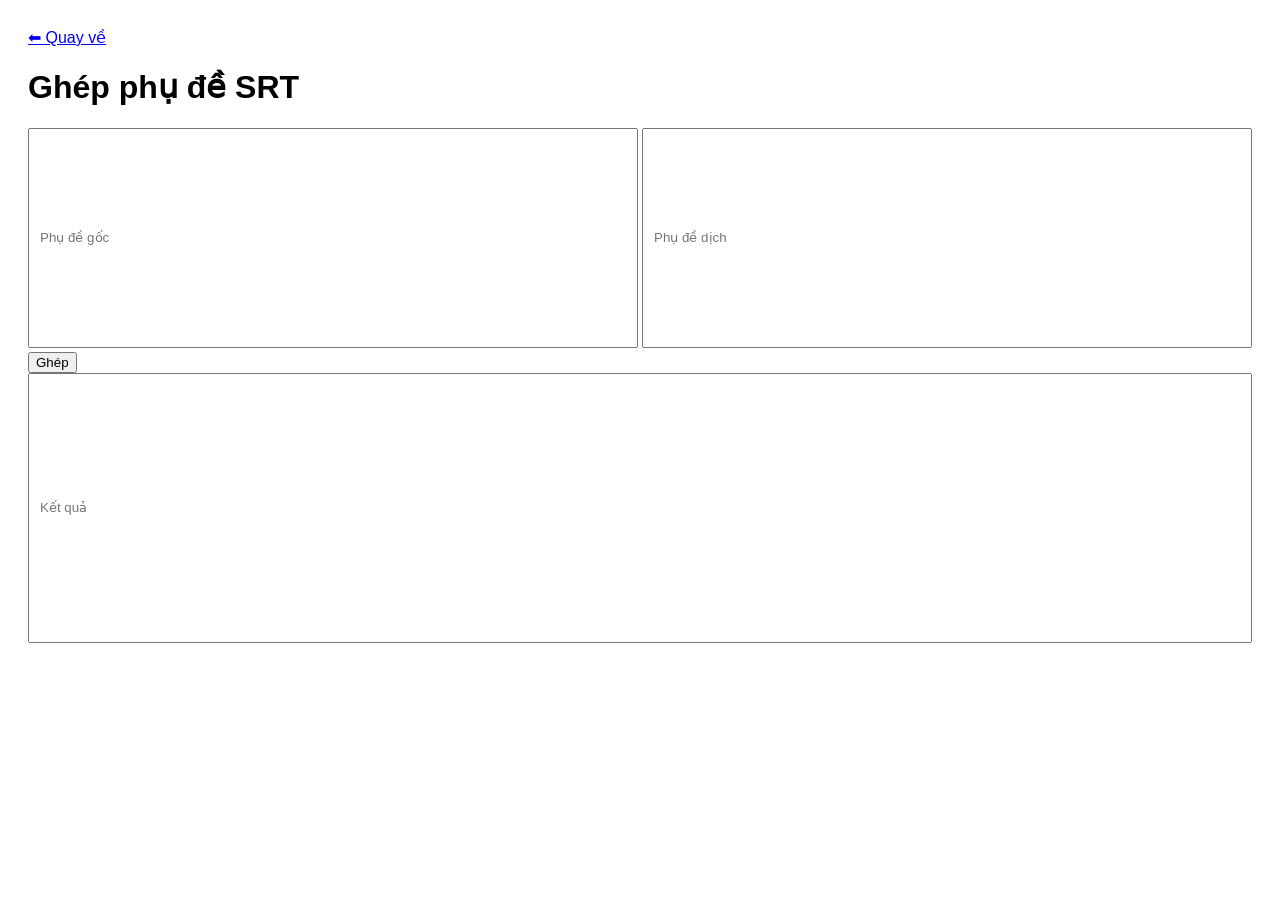
==== merge-srt.html @ cc21aa4f "Add files via upload" ====
<!DOCTYPE html>
<html lang="vi">

<head>
    <meta charset="UTF-8">
    <title>Ghép SRT</title>
    <link rel="stylesheet" href="merge.css">
</head>

<body>
    <a href="index.html" class="back-btn">⬅ Quay về</a>
    <h1>Ghép phụ đề SRT</h1>

    <div class="container">
        <input id="original" placeholder="Phụ đề gốc">
        <input id="translated" placeholder="Phụ đề dịch">
    </div>

    <button onclick="merge()">Ghép</button>

    <input id="result" placeholder="Kết quả">

    <script src="merge.js"></script>
</body>

</html>
---- merge.css ----
body {
  font-family: Arial;
  padding: 20px;
}

/* 2 ô input */
.container {
  display: grid;
  grid-template-columns: 1fr 1fr;
  gap: 4px;
  margin-bottom: 4px;
  bottom: 5px;
}

/* tất cả textarea */
input {
  width: 100%;
  height: 220px;
  padding: 10px;
  box-sizing: border-box;
}

/* ô kết quả full width */
#result {
  width: 100%;
  height: 270px;
}
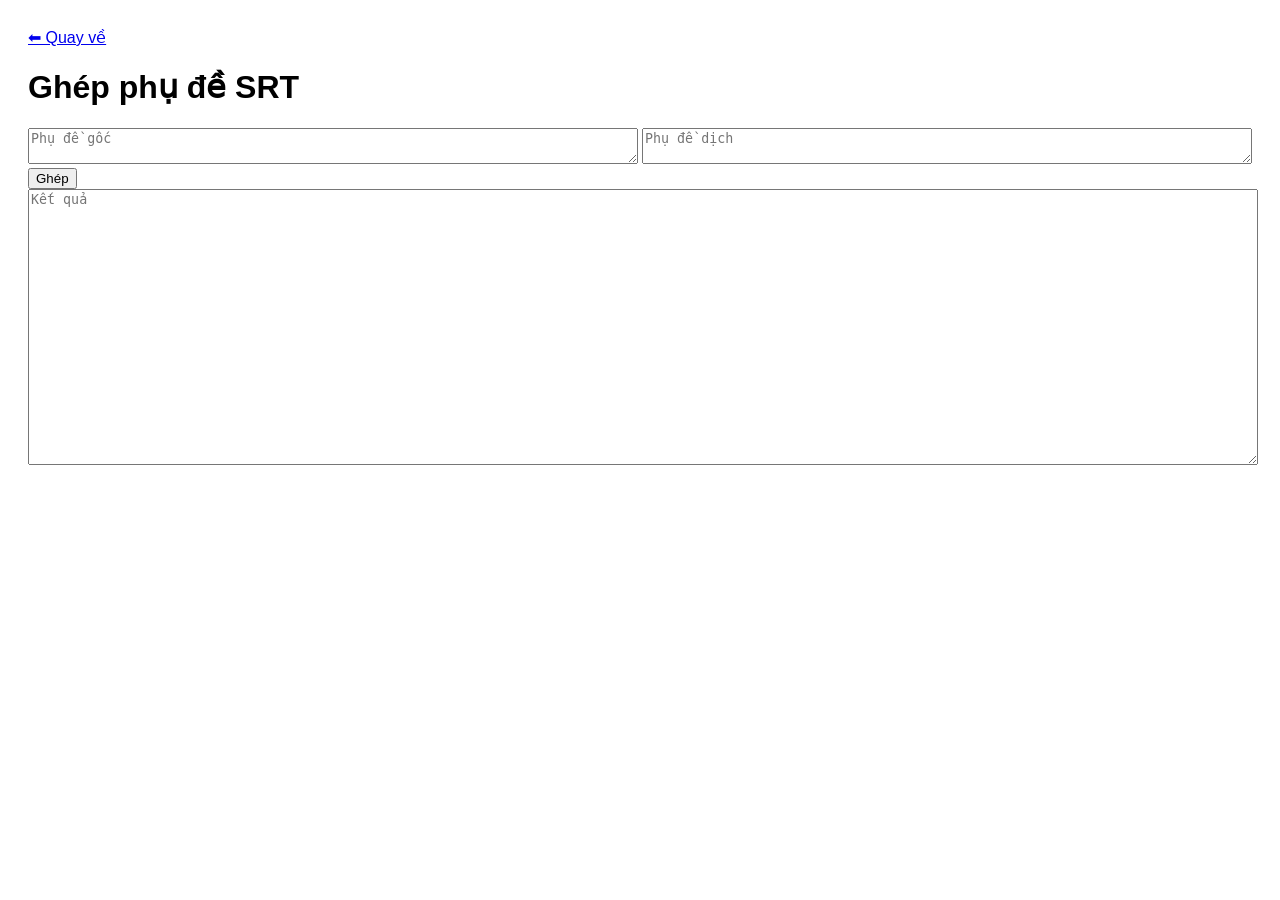
==== commit 2355a79c: "Update merge-srt.html" ====
--- a/merge-srt.html
+++ b/merge-srt.html
@@ -12,15 +12,15 @@
     <h1>Ghép phụ đề SRT</h1>
 
     <div class="container">
-        <input id="original" placeholder="Phụ đề gốc">
-        <input id="translated" placeholder="Phụ đề dịch">
+        <textarea  id="original" placeholder="Phụ đề gốc"></textarea>
+        <textarea  id="translated" placeholder="Phụ đề dịch"></textarea>
     </div>
 
     <button onclick="merge()">Ghép</button>
 
-    <input id="result" placeholder="Kết quả">
+    <textarea  id="result" placeholder="Kết quả"></textarea>
 
     <script src="merge.js"></script>
 </body>
 
-</html>+</html>
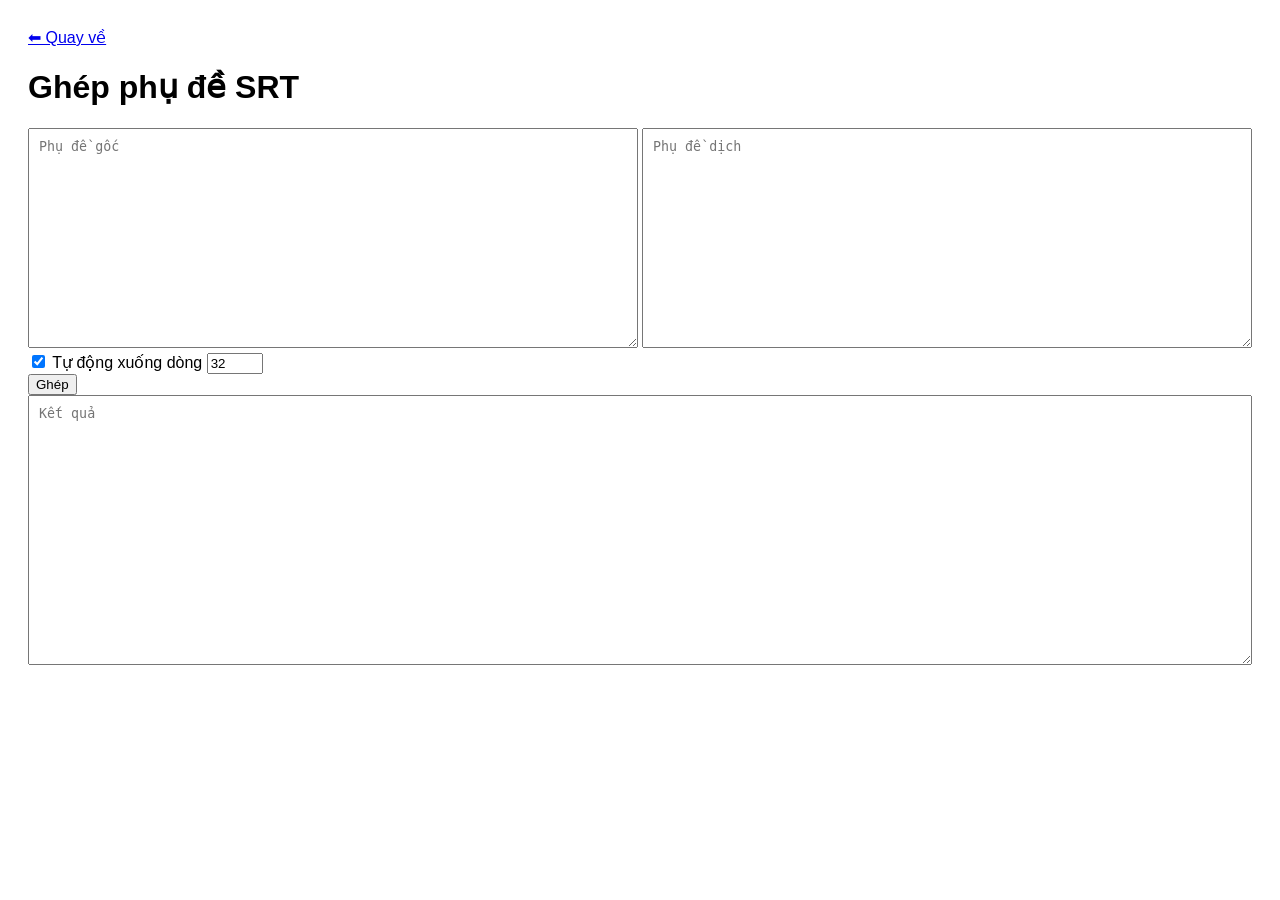
==== commit 487c03ea: "Update merge-srt.html" ====
--- a/merge-srt.html
+++ b/merge-srt.html
@@ -8,19 +8,50 @@
 </head>
 
 <body>
+
     <a href="index.html" class="back-btn">⬅ Quay về</a>
+
     <h1>Ghép phụ đề SRT</h1>
 
     <div class="container">
-        <textarea  id="original" placeholder="Phụ đề gốc"></textarea>
-        <textarea  id="translated" placeholder="Phụ đề dịch"></textarea>
+        <textarea id="original" placeholder="Phụ đề gốc"></textarea>
+
+        <textarea id="translated" placeholder="Phụ đề dịch"></textarea>
     </div>
 
-    <button onclick="merge()">Ghép</button>
+    <div class="options">
 
-    <textarea  id="result" placeholder="Kết quả"></textarea>
+        <label>
+            <input
+                type="checkbox"
+                id="enableWrap"
+                checked
+            >
+            Tự động xuống dòng
+        </label>
+
+        <input
+            type="number"
+            id="maxLen"
+            value="32"
+            min="10"
+            max="100"
+            placeholder="Số ký tự"
+        >
+
+    </div>
+
+    <button onclick="merge()">
+        Ghép
+    </button>
+
+    <textarea
+        id="result"
+        placeholder="Kết quả"
+    ></textarea>
 
     <script src="merge.js"></script>
+
 </body>
 
 </html>
--- a/merge.css
+++ b/merge.css
@@ -13,7 +13,7 @@
 }
 
 /* tất cả textarea */
-input {
+textarea  {
   width: 100%;
   height: 220px;
   padding: 10px;
@@ -24,4 +24,4 @@
 #result {
   width: 100%;
   height: 270px;
-}+}
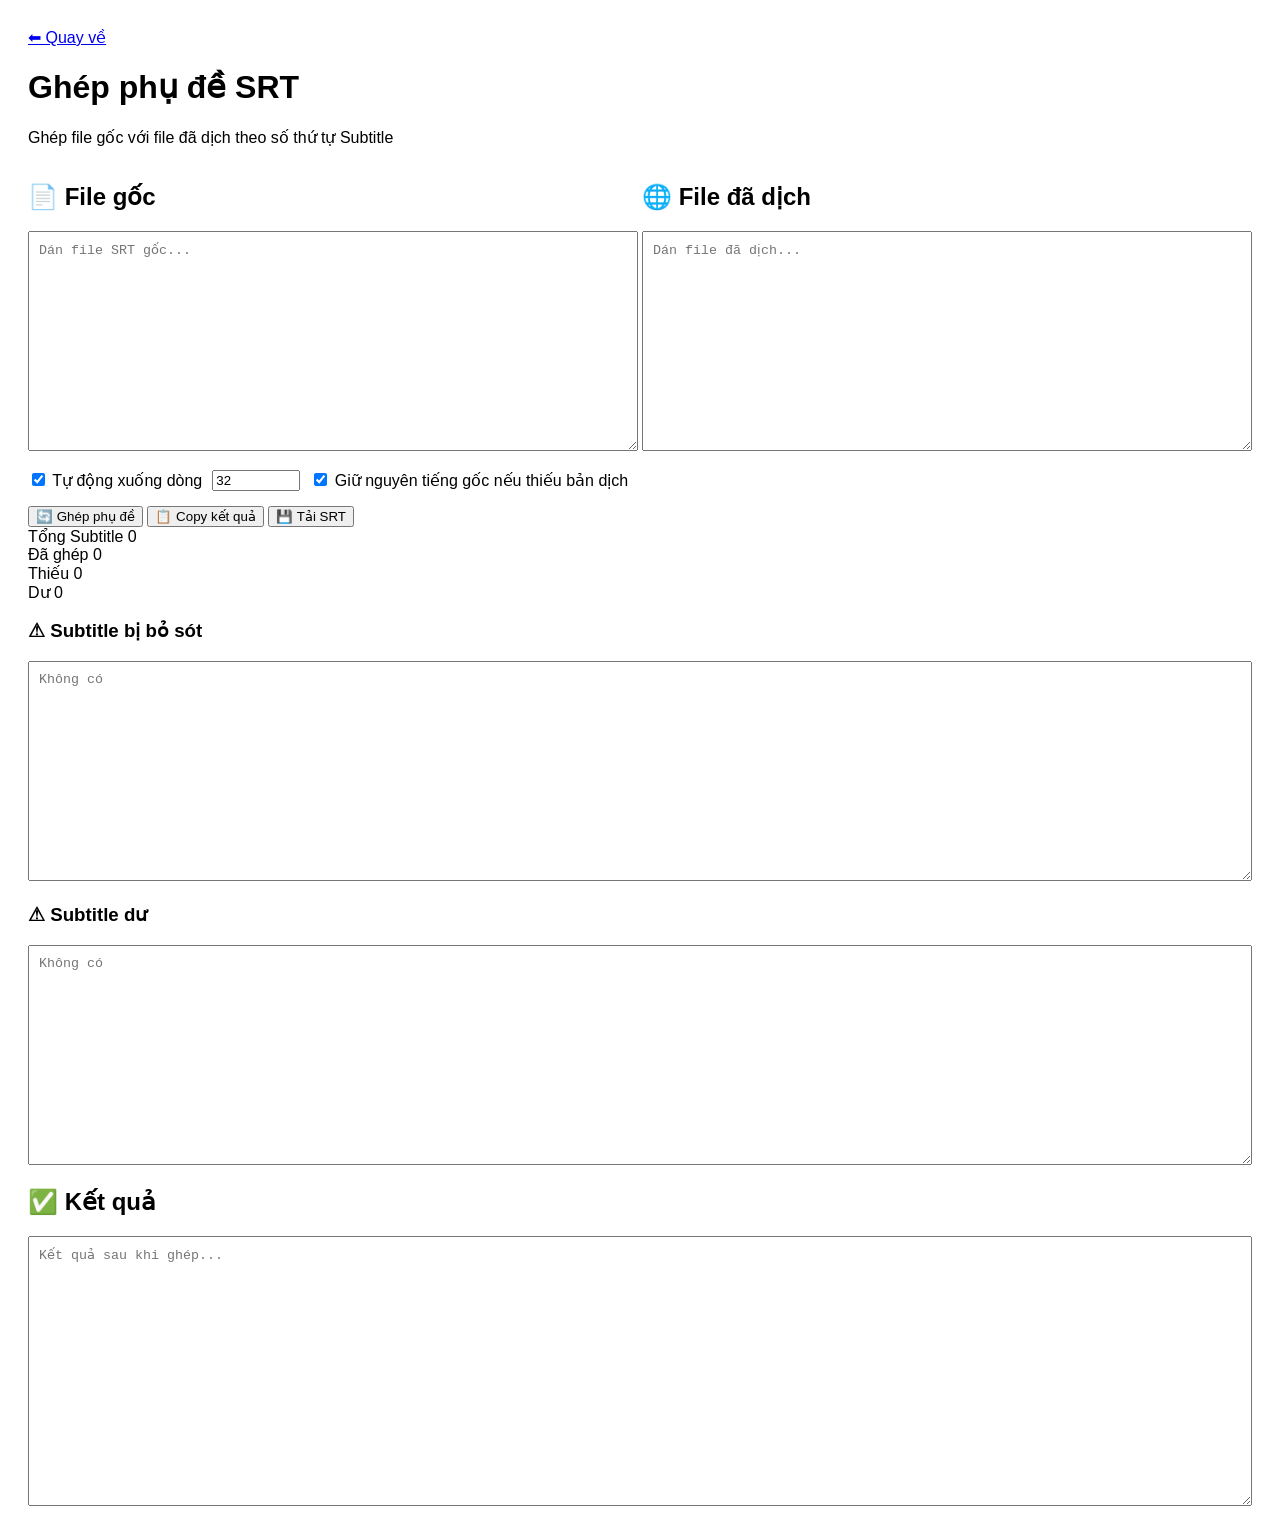
==== commit f34dc828: "Update merge-srt.html" ====
--- a/merge-srt.html
+++ b/merge-srt.html
@@ -3,53 +3,254 @@
 
 <head>
     <meta charset="UTF-8">
-    <title>Ghép SRT</title>
-    <link rel="stylesheet" href="merge.css">
+    <meta
+        name="viewport"
+        content="width=device-width, initial-scale=1.0"
+    >
+
+    <title>Ghép phụ đề SRT</title>
+
+    <link
+        rel="stylesheet"
+        href="merge.css"
+    >
 </head>
 
 <body>
 
-    <a href="index.html" class="back-btn">⬅ Quay về</a>
-
-    <h1>Ghép phụ đề SRT</h1>
-
-    <div class="container">
-        <textarea id="original" placeholder="Phụ đề gốc"></textarea>
-
-        <textarea id="translated" placeholder="Phụ đề dịch"></textarea>
+    <div class="wrapper">
+
+        <div class="top">
+
+            <a
+                href="index.html"
+                class="back-btn"
+            >
+                ⬅ Quay về
+            </a>
+
+            <h1>
+                Ghép phụ đề SRT
+            </h1>
+
+            <p>
+                Ghép file gốc với file đã dịch theo số thứ tự Subtitle
+            </p>
+
+        </div>
+
+        <!-- ========================= -->
+
+        <div class="container">
+
+            <div class="panel">
+
+                <h2>
+                    📄 File gốc
+                </h2>
+
+                <textarea
+                    id="original"
+                    placeholder="Dán file SRT gốc..."
+                ></textarea>
+
+            </div>
+
+            <div class="panel">
+
+                <h2>
+                    🌐 File đã dịch
+                </h2>
+
+                <textarea
+                    id="translated"
+                    placeholder="Dán file đã dịch..."
+                ></textarea>
+
+            </div>
+
+        </div>
+
+        <!-- ========================= -->
+
+        <div class="options">
+
+            <label>
+
+                <input
+                    type="checkbox"
+                    id="enableWrap"
+                    checked
+                >
+
+                Tự động xuống dòng
+
+            </label>
+
+            <input
+                type="number"
+                id="maxLen"
+                value="32"
+                min="10"
+                max="100"
+            >
+
+            <label>
+
+                <input
+                    type="checkbox"
+                    id="keepOriginal"
+                    checked
+                >
+
+                Giữ nguyên tiếng gốc nếu thiếu bản dịch
+
+            </label>
+
+        </div>
+
+        <!-- ========================= -->
+
+        <div class="buttons">
+
+            <button
+                class="merge-btn"
+                onclick="merge()"
+            >
+                🔄 Ghép phụ đề
+            </button>
+
+            <button
+                onclick="copyResult()"
+            >
+                📋 Copy kết quả
+            </button>
+
+            <button
+                onclick="downloadSRT()"
+            >
+                💾 Tải SRT
+            </button>
+
+        </div>
+
+        <!-- ========================= -->
+
+        <div class="summary">
+
+            <div class="card">
+
+                <span class="title">
+                    Tổng Subtitle
+                </span>
+
+                <span
+                    class="value"
+                    id="totalCount"
+                >
+                    0
+                </span>
+
+            </div>
+
+            <div class="card">
+
+                <span class="title">
+                    Đã ghép
+                </span>
+
+                <span
+                    class="value success"
+                    id="mergedCount"
+                >
+                    0
+                </span>
+
+            </div>
+
+            <div class="card">
+
+                <span class="title">
+                    Thiếu
+                </span>
+
+                <span
+                    class="value warning"
+                    id="missingCount"
+                >
+                    0
+                </span>
+
+            </div>
+
+            <div class="card">
+
+                <span class="title">
+                    Dư
+                </span>
+
+                <span
+                    class="value danger"
+                    id="extraCount"
+                >
+                    0
+                </span>
+
+            </div>
+
+        </div>
+
+        <!-- ========================= -->
+
+        <div class="report">
+
+            <div class="report-box">
+
+                <h3>
+                    ⚠ Subtitle bị bỏ sót
+                </h3>
+
+                <textarea
+                    id="missingList"
+                    readonly
+                    placeholder="Không có"
+                ></textarea>
+
+            </div>
+
+            <div class="report-box">
+
+                <h3>
+                    ⚠ Subtitle dư
+                </h3>
+
+                <textarea
+                    id="extraList"
+                    readonly
+                    placeholder="Không có"
+                ></textarea>
+
+            </div>
+
+        </div>
+
+        <!-- ========================= -->
+
+        <div class="result-area">
+
+            <h2>
+                ✅ Kết quả
+            </h2>
+
+            <textarea
+                id="result"
+                placeholder="Kết quả sau khi ghép..."
+            ></textarea>
+
+        </div>
+
     </div>
 
-    <div class="options">
-
-        <label>
-            <input
-                type="checkbox"
-                id="enableWrap"
-                checked
-            >
-            Tự động xuống dòng
-        </label>
-
-        <input
-            type="number"
-            id="maxLen"
-            value="32"
-            min="10"
-            max="100"
-            placeholder="Số ký tự"
-        >
-
-    </div>
-
-    <button onclick="merge()">
-        Ghép
-    </button>
-
-    <textarea
-        id="result"
-        placeholder="Kết quả"
-    ></textarea>
-
     <script src="merge.js"></script>
 
 </body>
--- a/merge.css
+++ b/merge.css
@@ -25,3 +25,13 @@
   width: 100%;
   height: 270px;
 }
+.options {
+    margin: 15px 0;
+    display: flex;
+    gap: 10px;
+    align-items: center;
+}
+
+.options input[type="number"] {
+    width: 80px;
+}
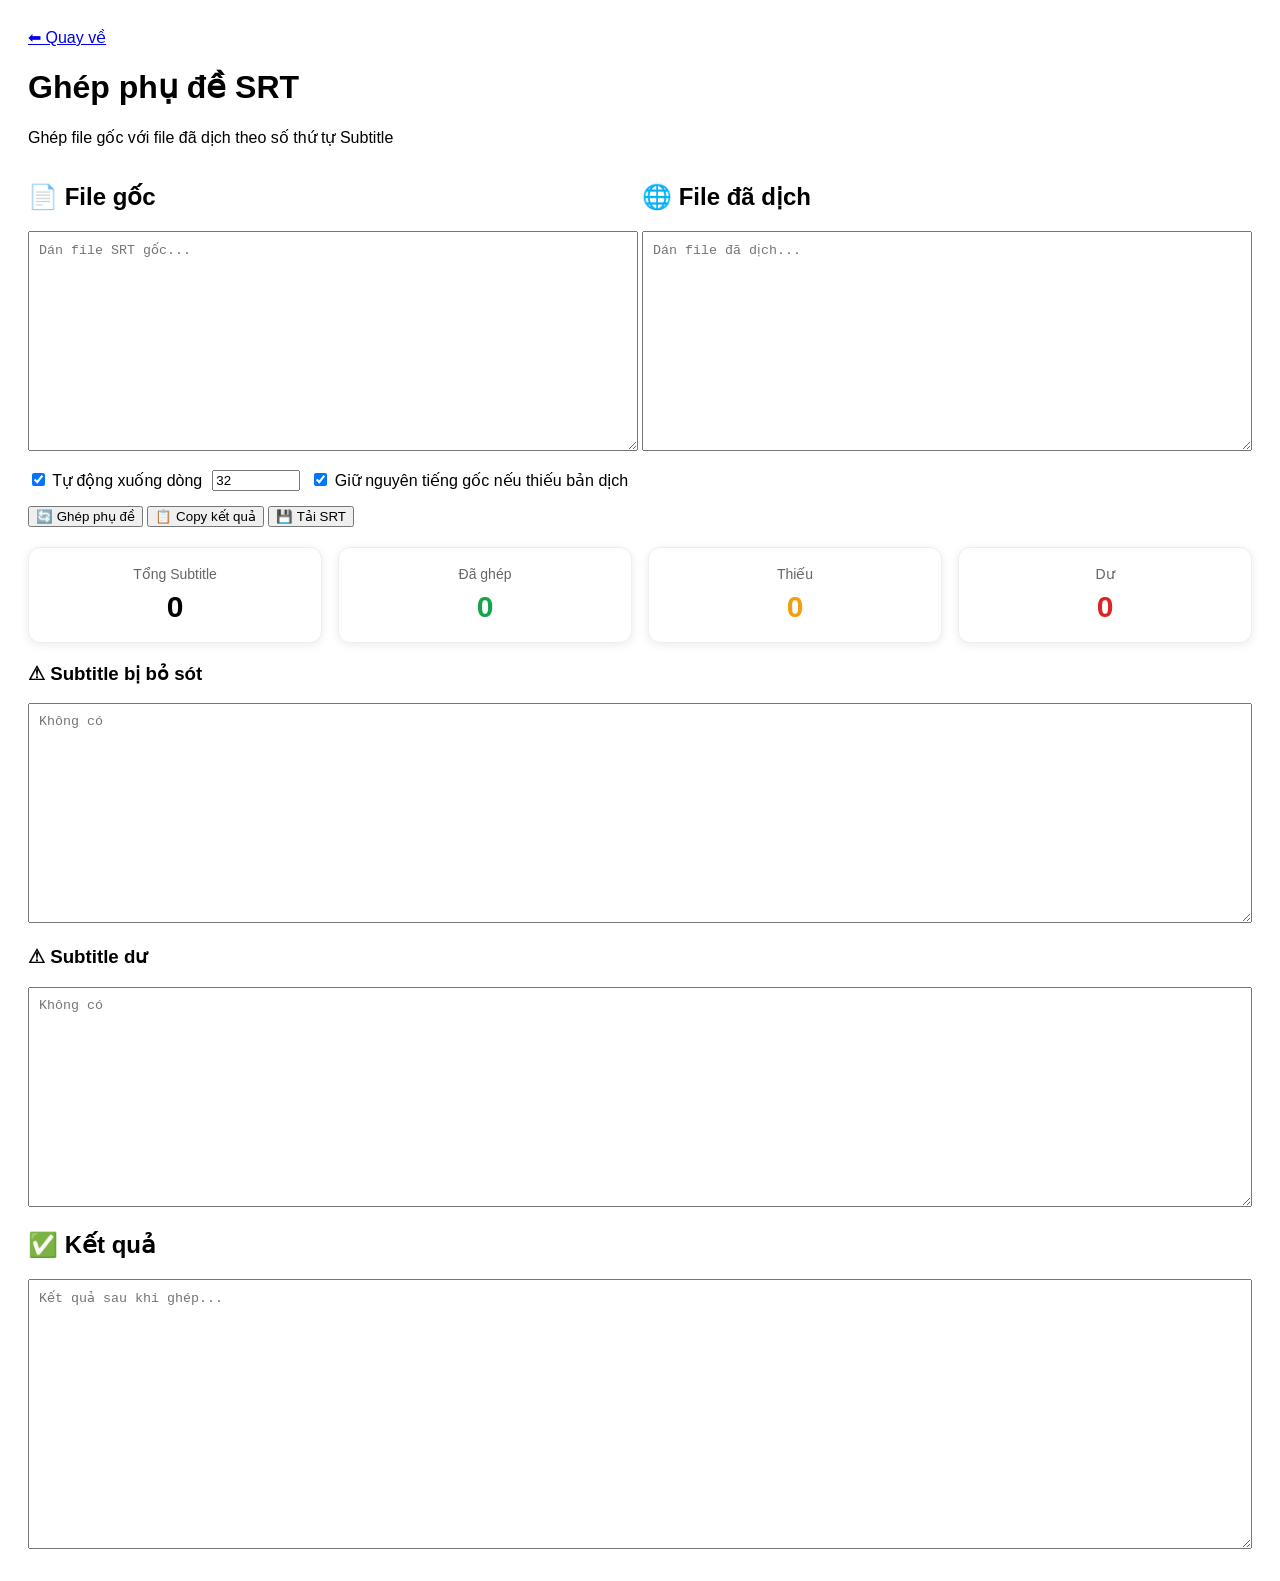
==== commit 20732c30: "Refactor merge-srt.html structure and scripts" ====
--- a/merge-srt.html
+++ b/merge-srt.html
@@ -251,6 +251,65 @@
 
     </div>
 
+    <!-- Chuột phải chèn xuống dòng tại vị trí con trỏ văn bản đã ghi nhớ -->
+    <script>
+        (function () {
+            const editors = [
+                document.getElementById("original"),
+                document.getElementById("translated")
+            ];
+
+            const savedPositions = new WeakMap();
+
+            editors.forEach(function (editor) {
+                if (!editor) return;
+
+                function savePosition() {
+                    savedPositions.set(editor, {
+                        start: editor.selectionStart,
+                        end: editor.selectionEnd
+                    });
+                }
+
+                // Ghi nhớ vị trí khi người dùng đặt con trỏ, chọn chữ hoặc sửa văn bản.
+                ["click", "keyup", "select", "input", "focus"].forEach(function (type) {
+                    editor.addEventListener(type, savePosition);
+                });
+
+                // Lưu vị trí ban đầu khi trang được khởi tạo.
+                savePosition();
+
+                editor.addEventListener("contextmenu", function (event) {
+                    event.preventDefault();
+
+                    const position = savedPositions.get(editor) || {
+                        start: editor.selectionStart,
+                        end: editor.selectionEnd
+                    };
+
+                    const start = Math.max(0, Math.min(position.start, editor.value.length));
+                    const end = Math.max(start, Math.min(position.end, editor.value.length));
+
+                    // Chèn ký tự xuống dòng thật tại vạch con trỏ đã ghi nhớ.
+                    editor.setRangeText("\n", start, end, "start");
+
+                    // Đặt vạch nhấp nháy ngay sau ký tự xuống dòng vừa chèn.
+                    const newPosition = start + 1;
+                    editor.focus();
+                    editor.setSelectionRange(newPosition, newPosition);
+
+                    savedPositions.set(editor, {
+                        start: newPosition,
+                        end: newPosition
+                    });
+
+                    // Phát sự kiện input để các hàm đang theo dõi nội dung được cập nhật.
+                    editor.dispatchEvent(new Event("input", { bubbles: true }));
+                });
+            });
+        })();
+    </script>
+
     <script src="merge.js"></script>
 
 </body>
--- a/merge.css
+++ b/merge.css
@@ -35,3 +35,45 @@
 .options input[type="number"] {
     width: 80px;
 }
+.summary {
+    display: flex;
+    gap: 16px;
+    justify-content: space-between;
+    flex-wrap: nowrap; /* luôn nằm trên 1 hàng */
+    margin: 20px 0;
+}
+
+.card {
+    flex: 1;
+    min-width: 0;
+    background: #fff;
+    border-radius: 12px;
+    padding: 18px;
+    text-align: center;
+    box-shadow: 0 2px 10px rgba(0,0,0,.08);
+    border: 1px solid #eee;
+}
+
+.card .title {
+    display: block;
+    font-size: 14px;
+    color: #666;
+    margin-bottom: 8px;
+}
+
+.card .value {
+    font-size: 30px;
+    font-weight: bold;
+}
+
+.success {
+    color: #16a34a;
+}
+
+.warning {
+    color: #f59e0b;
+}
+
+.danger {
+    color: #dc2626;
+}
